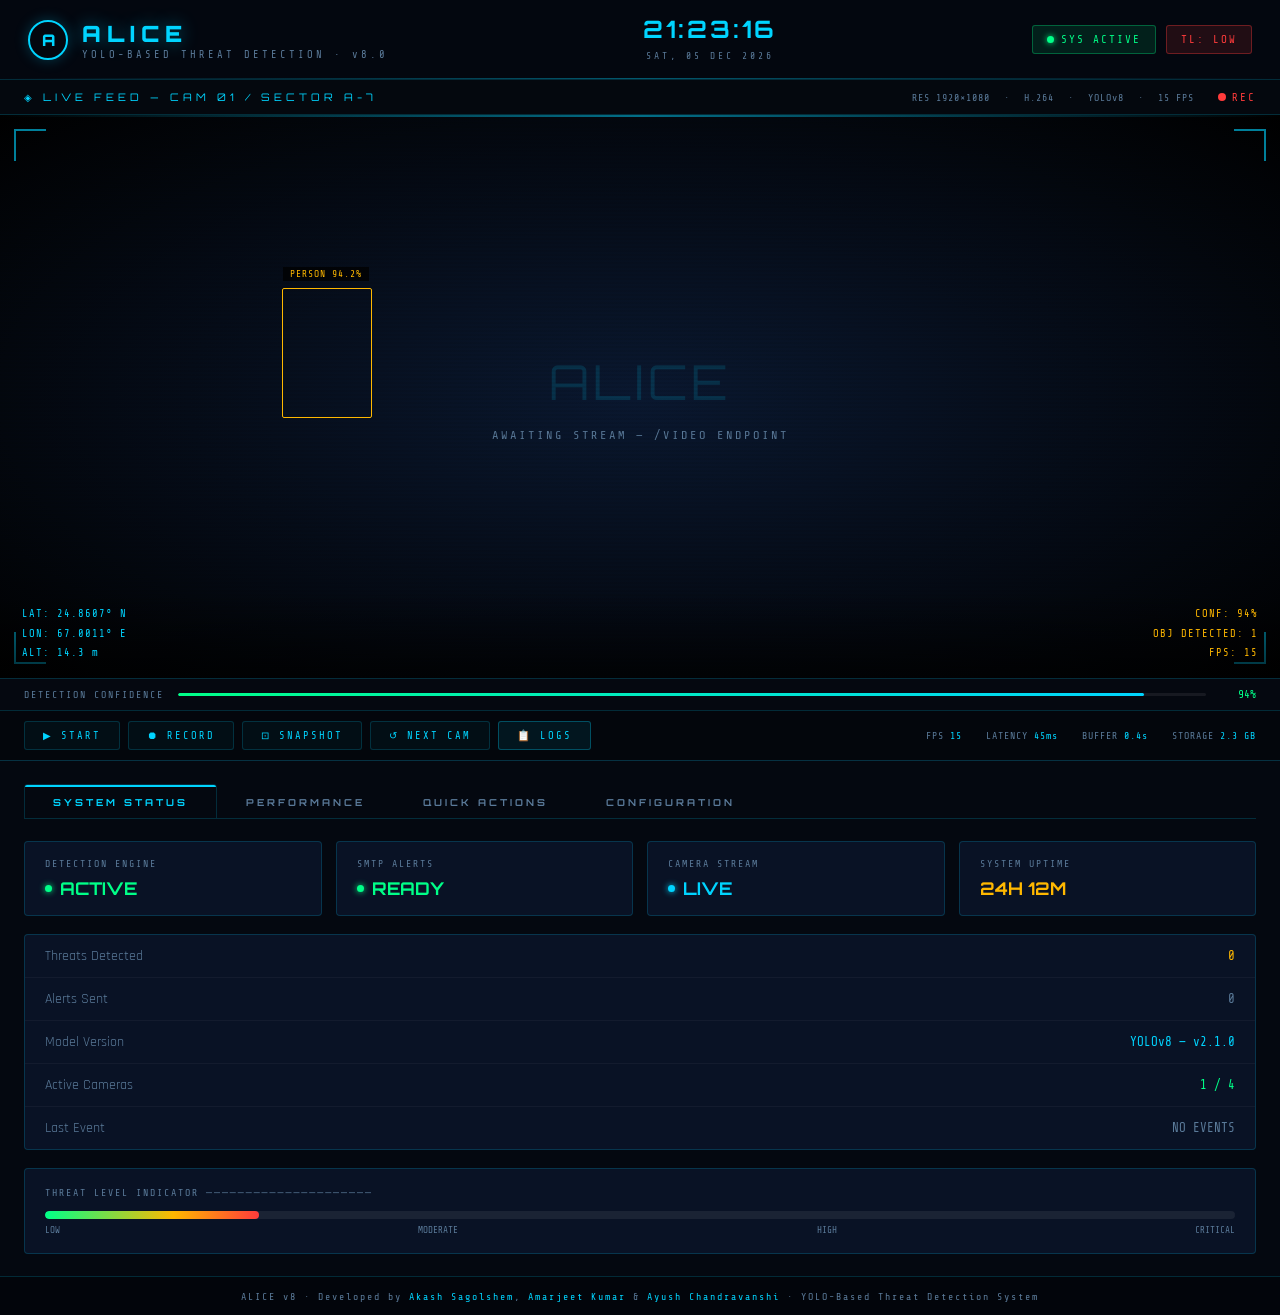
==== app/web/templates/index.html @ b87c8ad6 "Add HTML templates" ====
<!DOCTYPE html>
<html lang="en">
<head>
<meta charset="UTF-8">
<meta name="viewport" content="width=device-width, initial-scale=1.0">
<title>ALICE v8 — Threat Detection System</title>
<link href="https://fonts.googleapis.com/css2?family=Orbitron:wght@400;600;700;900&family=Share+Tech+Mono&family=Rajdhani:wght@400;500;600&display=swap" rel="stylesheet">
<style>
*{margin:0;padding:0;box-sizing:border-box}
:root{
  --cyan:#00d4ff;
  --cyan-dim:rgba(0,212,255,0.15);
  --amber:#ffb800;
  --amber-dim:rgba(255,184,0,0.12);
  --red:#ff3b3b;
  --red-dim:rgba(255,59,59,0.12);
  --green:#00ff88;
  --green-dim:rgba(0,255,136,0.1);
  --bg:#040810;
  --bg2:#070d18;
  --surface:rgba(10,20,40,0.9);
  --border:rgba(0,212,255,0.18);
  --text:#c8dff0;
  --text-dim:#5a7a99;
}
body{font-family:'Rajdhani',sans-serif;background:var(--bg);color:var(--text);min-height:100vh;overflow-x:hidden}
body::before{content:'';position:fixed;inset:0;background-image:linear-gradient(rgba(0,212,255,0.025) 1px,transparent 1px),linear-gradient(90deg,rgba(0,212,255,0.025) 1px,transparent 1px);background-size:44px 44px;pointer-events:none;z-index:0}
.app{position:relative;z-index:1}

/* HEADER */
.header{display:flex;align-items:center;justify-content:space-between;padding:14px 28px;background:rgba(4,8,16,0.97);border-bottom:1px solid var(--border);position:sticky;top:0;z-index:50}
.header::after{content:'';position:absolute;bottom:0;left:0;right:0;height:1px;background:linear-gradient(90deg,transparent,var(--cyan),transparent);opacity:0.4}
.logo-row{display:flex;align-items:center;gap:14px}
.logo-ring{width:40px;height:40px;border:2px solid var(--cyan);border-radius:50%;display:flex;align-items:center;justify-content:center;animation:spin 10s linear infinite;box-shadow:0 0 14px rgba(0,212,255,0.25)}
.logo-ring::before{content:'A';font-family:'Orbitron',sans-serif;font-size:16px;font-weight:900;color:var(--cyan);animation:spin 10s linear infinite reverse}
@keyframes spin{to{transform:rotate(360deg)}}
.logo-text h1{font-family:'Orbitron',sans-serif;font-size:1.4rem;font-weight:900;letter-spacing:6px;color:var(--cyan);text-shadow:0 0 18px rgba(0,212,255,0.45)}
.logo-text p{font-family:'Share Tech Mono',monospace;font-size:0.65rem;letter-spacing:3px;color:var(--text-dim);margin-top:2px}
.hdr-center{text-align:center}
.hdr-time{font-family:'Orbitron',sans-serif;font-size:1.5rem;font-weight:700;color:var(--cyan);display:block;letter-spacing:3px}
.hdr-date{font-family:'Share Tech Mono',monospace;font-size:0.6rem;letter-spacing:3px;color:var(--text-dim)}
.hdr-badges{display:flex;gap:10px;align-items:center}
.badge{display:flex;align-items:center;gap:7px;padding:7px 14px;border-radius:3px;font-family:'Share Tech Mono',monospace;font-size:0.68rem;letter-spacing:2px}
.badge-green{background:var(--green-dim);border:1px solid rgba(0,255,136,0.3);color:var(--green)}
.badge-red{background:var(--red-dim);border:1px solid rgba(255,59,59,0.35);color:var(--red)}
.dot{width:7px;height:7px;border-radius:50%;flex-shrink:0}
.dot-green{background:var(--green);box-shadow:0 0 6px var(--green);animation:blink 1.5s ease-in-out infinite}
.dot-red{background:var(--red);box-shadow:0 0 6px var(--red);animation:blink 1s ease-in-out infinite}
@keyframes blink{0%,100%{opacity:1}50%{opacity:0.35}}

/* CAMERA BLOCK */
.cam-block{width:100%;background:var(--bg2);border-bottom:1px solid var(--border)}
.cam-topbar{display:flex;align-items:center;justify-content:space-between;padding:10px 24px;border-bottom:1px solid var(--border);background:rgba(0,0,0,0.4)}
.cam-id{font-family:'Orbitron',sans-serif;font-size:0.65rem;letter-spacing:4px;color:var(--cyan)}
.cam-topright{display:flex;align-items:center;gap:24px}
.cam-meta{display:flex;gap:14px}
.cam-meta span{font-family:'Share Tech Mono',monospace;font-size:0.62rem;color:var(--text-dim);letter-spacing:1px}
.rec-pill{display:flex;align-items:center;gap:6px;font-family:'Share Tech Mono',monospace;font-size:0.68rem;color:var(--red);letter-spacing:2px}
.rec-dot{width:8px;height:8px;border-radius:50%;background:var(--red);animation:blink 1s ease-in-out infinite}

/* THE FEED — wide cinematic */
.cam-feed{position:relative;width:100%;padding-bottom:44%;background:#000;overflow:hidden}
.cam-feed img{position:absolute;inset:0;width:100%;height:100%;object-fit:cover}
.cam-feed-placeholder{position:absolute;inset:0;display:flex;flex-direction:column;align-items:center;justify-content:center;background:radial-gradient(ellipse at center,#0a1830 0%,#000 100%);gap:16px}
.cam-feed-placeholder .ico{font-family:'Orbitron',sans-serif;font-size:3rem;color:rgba(0,212,255,0.15);letter-spacing:4px}
.cam-feed-placeholder p{font-family:'Share Tech Mono',monospace;font-size:0.75rem;color:var(--text-dim);letter-spacing:3px}
.scanlines{position:absolute;inset:0;pointer-events:none;z-index:3;background:repeating-linear-gradient(0deg,transparent,transparent 2px,rgba(0,0,0,0.07) 2px,rgba(0,0,0,0.07) 4px)}
.sweep{position:absolute;top:0;left:0;right:0;height:2px;background:linear-gradient(90deg,transparent,rgba(0,212,255,0.5),transparent);animation:sweepDown 5s ease-in-out infinite;z-index:5;pointer-events:none}
@keyframes sweepDown{0%{top:0;opacity:0}5%{opacity:1}95%{opacity:0.4}100%{top:100%;opacity:0}}
.hud-c{position:absolute;width:32px;height:32px;border-color:var(--cyan);border-style:solid;opacity:0.6;z-index:6;pointer-events:none}
.hud-c.tl{top:14px;left:14px;border-width:2px 0 0 2px}
.hud-c.tr{top:14px;right:14px;border-width:2px 2px 0 0}
.hud-c.bl{bottom:14px;left:14px;border-width:0 0 2px 2px}
.hud-c.br{bottom:14px;right:14px;border-width:0 2px 2px 0}
.det-box{position:absolute;border:1.5px solid var(--amber);border-radius:2px;z-index:7;pointer-events:none;transition:top 0.2s ease}
.det-lbl{position:absolute;top:-22px;left:0;font-family:'Share Tech Mono',monospace;font-size:0.6rem;color:var(--amber);background:rgba(0,0,0,0.75);padding:2px 7px;letter-spacing:1px;white-space:nowrap}
.hud-strip{position:absolute;bottom:0;left:0;right:0;z-index:8;pointer-events:none;display:flex;justify-content:space-between;align-items:flex-end;padding:14px 22px;background:linear-gradient(transparent,rgba(0,0,0,0.65))}
.hud-left,.hud-right{font-family:'Share Tech Mono',monospace;font-size:0.65rem;letter-spacing:1px;line-height:1.9}
.hud-left{color:var(--cyan)}
.hud-right{color:var(--amber);text-align:right}

/* Confidence row */
.conf-row{display:flex;align-items:center;gap:14px;padding:9px 24px;background:rgba(0,0,0,0.35);border-top:1px solid var(--border)}
.conf-lbl{font-family:'Share Tech Mono',monospace;font-size:0.62rem;color:var(--text-dim);letter-spacing:2px;white-space:nowrap}
.conf-track{flex:1;height:3px;background:rgba(255,255,255,0.07);border-radius:2px;overflow:hidden}
.conf-fill{height:100%;background:linear-gradient(90deg,var(--green),var(--cyan));border-radius:2px;transition:width 0.6s ease}
.conf-num{font-family:'Share Tech Mono',monospace;font-size:0.7rem;color:var(--green);min-width:36px;text-align:right}

/* Cam footer */
.cam-footer{display:flex;align-items:center;justify-content:space-between;padding:10px 24px;border-top:1px solid var(--border);background:rgba(0,0,0,0.5)}
.cam-btns{display:flex;gap:8px}
.cbtn{padding:7px 18px;border:1px solid var(--border);border-radius:3px;background:rgba(0,212,255,0.04);color:var(--cyan);font-family:'Share Tech Mono',monospace;font-size:0.65rem;letter-spacing:2px;cursor:pointer;transition:all 0.2s}
.cbtn:hover{background:var(--cyan-dim);border-color:var(--cyan)}
.cbtn.active{background:rgba(255,59,59,0.12);border-color:var(--red);color:var(--red)}
.cam-readouts{display:flex;gap:24px}
.cread{font-family:'Share Tech Mono',monospace;font-size:0.62rem;color:var(--text-dim);letter-spacing:1px}
.cread span{color:var(--cyan)}

/* PANELS */
.panels-section{padding:22px 24px;background:var(--bg)}

/* Tab nav */
.tab-nav{display:flex;gap:0;border-bottom:1px solid var(--border);margin-bottom:22px;overflow-x:auto}
.tab-nav::-webkit-scrollbar{display:none}
.tab-btn{padding:11px 28px;border:1px solid transparent;border-bottom:none;border-radius:4px 4px 0 0;font-family:'Orbitron',sans-serif;font-size:0.6rem;font-weight:700;letter-spacing:3px;color:var(--text-dim);background:transparent;cursor:pointer;transition:all 0.2s;white-space:nowrap;position:relative;bottom:-1px}
.tab-btn:hover{color:var(--cyan)}
.tab-btn.active{border-color:var(--border);border-bottom-color:var(--bg);background:var(--bg);color:var(--cyan)}
.tab-btn.active::after{content:'';position:absolute;top:0;left:0;right:0;height:2px;background:var(--cyan);border-radius:4px 4px 0 0}
.tab-panel{display:none}
.tab-panel.active{display:block}

/* Status tab */
.status-grid{display:grid;grid-template-columns:repeat(auto-fit,minmax(200px,1fr));gap:14px;margin-bottom:18px}
.status-card{background:var(--surface);border:1px solid var(--border);border-radius:4px;padding:16px 20px}
.sc-label{font-family:'Share Tech Mono',monospace;font-size:0.62rem;color:var(--text-dim);letter-spacing:2px;margin-bottom:8px}
.sc-val{font-family:'Orbitron',sans-serif;font-size:1.1rem;font-weight:700;display:flex;align-items:center;gap:8px}
.sc-val.cyan{color:var(--cyan)}.sc-val.green{color:var(--green)}.sc-val.amber{color:var(--amber)}.sc-val.red{color:var(--red)}
.status-rows{background:var(--surface);border:1px solid var(--border);border-radius:4px;overflow:hidden;margin-bottom:18px}
.srow{display:flex;align-items:center;justify-content:space-between;padding:12px 20px;border-bottom:1px solid rgba(255,255,255,0.04)}
.srow:last-child{border-bottom:none}
.srow-lbl{font-size:0.9rem;color:var(--text-dim)}
.srow-val{font-family:'Share Tech Mono',monospace;font-size:0.78rem;display:flex;align-items:center;gap:8px}
.threat-wrap{background:var(--surface);border:1px solid var(--border);border-radius:4px;padding:18px 20px}
.threat-title{font-family:'Share Tech Mono',monospace;font-size:0.62rem;color:var(--text-dim);letter-spacing:2px;margin-bottom:12px}
.threat-track{height:8px;background:rgba(255,255,255,0.07);border-radius:4px;overflow:hidden;margin-bottom:6px}
.threat-fill{height:100%;border-radius:4px;background:linear-gradient(90deg,var(--green) 0%,var(--amber) 60%,var(--red) 100%);width:18%;transition:width 1s ease}
.threat-ticks{display:flex;justify-content:space-between;font-family:'Share Tech Mono',monospace;font-size:0.58rem;color:var(--text-dim)}

/* Performance tab */
.perf-grid{display:grid;grid-template-columns:repeat(4,1fr);gap:14px;margin-bottom:18px}
.perf-card{background:var(--surface);border:1px solid var(--border);border-radius:4px;padding:22px;text-align:center;position:relative;overflow:hidden}
.perf-card::before{content:'';position:absolute;top:0;left:0;right:0;height:2px}
.perf-card.c1::before{background:var(--green)}.perf-card.c2::before{background:var(--cyan)}.perf-card.c3::before{background:var(--amber)}.perf-card.c4::before{background:var(--red)}
.perf-val{font-family:'Orbitron',sans-serif;font-size:2.2rem;font-weight:700;display:block;margin-bottom:6px}
.perf-val.green{color:var(--green)}.perf-val.cyan{color:var(--cyan)}.perf-val.amber{color:var(--amber)}.perf-val.red{color:var(--red)}
.perf-lbl{font-family:'Share Tech Mono',monospace;font-size:0.62rem;color:var(--text-dim);letter-spacing:2px}
.mini-bars{display:grid;grid-template-columns:repeat(4,1fr);gap:12px}
.mbar-item{background:var(--surface);border:1px solid var(--border);border-radius:4px;padding:14px 16px}
.mbar-head{display:flex;justify-content:space-between;margin-bottom:8px}
.mbar-name{font-family:'Share Tech Mono',monospace;font-size:0.62rem;color:var(--text-dim);letter-spacing:1px}
.mbar-num{font-family:'Share Tech Mono',monospace;font-size:0.68rem;color:var(--cyan)}
.mbar-track{height:4px;background:rgba(255,255,255,0.07);border-radius:2px;overflow:hidden}
.mbar-fill{height:100%;border-radius:2px;transition:width 0.5s}
.mbar-fill.cyan{background:var(--cyan)}.mbar-fill.green{background:var(--green)}.mbar-fill.amber{background:var(--amber)}

/* Actions tab */
.actions-layout{display:grid;grid-template-columns:300px 1fr;gap:18px}
.action-col{display:flex;flex-direction:column;gap:12px}
.abtn{padding:16px 24px;border-radius:4px;border:1px solid;font-family:'Orbitron',sans-serif;font-size:0.65rem;font-weight:700;letter-spacing:3px;cursor:pointer;transition:all 0.25s;display:flex;align-items:center;justify-content:center;gap:12px}
.abtn-sos{background:var(--red-dim);border-color:rgba(255,59,59,0.4);color:var(--red)}
.abtn-sos:hover{background:rgba(255,59,59,0.2);box-shadow:0 0 24px rgba(255,59,59,0.2)}
.abtn-alert{background:var(--amber-dim);border-color:rgba(255,184,0,0.35);color:var(--amber)}
.abtn-alert:hover{background:rgba(255,184,0,0.18);box-shadow:0 0 24px rgba(255,184,0,0.15)}
.abtn-sec{background:rgba(0,212,255,0.05);border-color:var(--border);color:var(--cyan)}
.abtn-sec:hover{background:var(--cyan-dim);border-color:var(--cyan)}
#alert-box{display:none;padding:12px 16px;border-radius:3px;font-family:'Share Tech Mono',monospace;font-size:0.75rem;letter-spacing:1px;animation:slideIn 0.3s ease}
#alert-box.danger{background:var(--red-dim);border:1px solid rgba(255,59,59,0.4);color:var(--red)}
#alert-box.success{background:var(--green-dim);border:1px solid rgba(0,255,136,0.3);color:var(--green)}
@keyframes slideIn{from{opacity:0;transform:translateY(-6px)}to{opacity:1;transform:translateY(0)}}
.log-wrap{background:rgba(0,10,20,0.95);border:1px solid var(--border);border-radius:4px;overflow:hidden;flex:1}
.log-head-row{display:flex;align-items:center;justify-content:space-between;padding:10px 16px;border-bottom:1px solid var(--border)}
.log-title-sm{font-family:'Orbitron',sans-serif;font-size:0.6rem;letter-spacing:3px;color:var(--cyan)}
.log-body{padding:12px 14px;font-family:'Share Tech Mono',monospace;font-size:0.68rem;max-height:240px;overflow-y:auto;line-height:1.85;color:var(--text-dim)}
.log-body::-webkit-scrollbar{width:3px}
.log-body::-webkit-scrollbar-thumb{background:var(--border);border-radius:2px}
.ll.ok{color:var(--green)}.ll.err{color:var(--red)}.ll.warn{color:var(--amber)}.ll.info{color:var(--cyan)}

/* Config tab */
.config-grid{display:grid;grid-template-columns:1fr 1fr;gap:20px}
.cfg-section{background:var(--surface);border:1px solid var(--border);border-radius:4px;padding:22px}
.cfg-title{font-family:'Orbitron',sans-serif;font-size:0.6rem;letter-spacing:3px;color:var(--cyan);margin-bottom:16px;padding-bottom:10px;border-bottom:1px solid var(--border)}
.cfg-row{margin-bottom:14px}
.cfg-lbl{font-family:'Share Tech Mono',monospace;font-size:0.62rem;color:var(--text-dim);letter-spacing:2px;display:block;margin-bottom:6px}
.cfg-input{width:100%;padding:9px 14px;background:rgba(0,20,40,0.8);border:1px solid var(--border);border-radius:3px;color:var(--cyan);font-family:'Share Tech Mono',monospace;font-size:0.75rem;letter-spacing:1px;outline:none;transition:border-color 0.2s}
.cfg-input:focus{border-color:var(--cyan);box-shadow:0 0 0 2px rgba(0,212,255,0.08)}
.toggle-row2{display:flex;align-items:center;justify-content:space-between;padding:9px 0;border-bottom:1px solid rgba(255,255,255,0.04)}
.toggle-row2:last-of-type{border-bottom:none}
.tgl-lbl{font-family:'Share Tech Mono',monospace;font-size:0.65rem;color:var(--text-dim);letter-spacing:1px}
.tgl{width:38px;height:20px;border-radius:10px;background:rgba(0,212,255,0.1);border:1px solid var(--border);position:relative;cursor:pointer;transition:background 0.3s}
.tgl.on{background:rgba(0,255,136,0.15);border-color:rgba(0,255,136,0.4)}
.tgl-k{position:absolute;top:3px;left:3px;width:12px;height:12px;border-radius:50%;background:var(--text-dim);transition:all 0.3s}
.tgl.on .tgl-k{left:21px;background:var(--green)}
.cfg-save{width:100%;margin-top:18px;padding:13px;border-radius:3px;border:1px solid rgba(0,212,255,0.3);background:rgba(0,212,255,0.07);color:var(--cyan);font-family:'Orbitron',sans-serif;font-size:0.62rem;letter-spacing:3px;font-weight:700;cursor:pointer;transition:all 0.25s}
.cfg-save:hover{background:var(--cyan-dim);border-color:var(--cyan)}

.dev-bar{text-align:center;padding:14px;font-family:'Share Tech Mono',monospace;font-size:0.62rem;color:var(--text-dim);letter-spacing:2px;border-top:1px solid var(--border);background:rgba(0,0,0,0.3)}
.dev-bar span{color:var(--cyan)}

@media(max-width:960px){
  .perf-grid{grid-template-columns:repeat(2,1fr)}
  .mini-bars{grid-template-columns:1fr 1fr}
  .actions-layout,.config-grid{grid-template-columns:1fr}
  .status-grid{grid-template-columns:repeat(2,1fr)}
}
@media(max-width:560px){.cam-readouts{display:none}.tab-btn{padding:10px 16px;font-size:0.5rem}}
</style>
</head>
<body>
<div class="app">

<!-- HEADER -->
<div class="header">
  <div class="logo-row">
    <div class="logo-ring"></div>
    <div class="logo-text">
      <h1>ALICE</h1>
      <p>YOLO-BASED THREAT DETECTION · v8.0</p>
    </div>
  </div>
  <div class="hdr-center">
    <span class="hdr-time" id="clock">--:--:--</span>
    <span class="hdr-date" id="dateStr">LOADING</span>
  </div>
  <div class="hdr-badges">
    <div class="badge badge-green"><span class="dot dot-green"></span>SYS ACTIVE</div>
    <div class="badge badge-red">TL: LOW</div>
  </div>
</div>

<!-- FULL WIDTH CAMERA -->
<div class="cam-block">
  <div class="cam-topbar">
    <div class="cam-id">◈ LIVE FEED — <span id="camId">CAM 01 / SECTOR A-7</span></div>
    <div class="cam-topright">
      <div class="cam-meta">
        <span>RES 1920×1080</span><span>·</span>
        <span>H.264</span><span>·</span>
        <span>YOLOv8</span><span>·</span>
        <span id="fpsTop">15 FPS</span>
      </div>
      <div class="rec-pill"><span class="rec-dot"></span>REC</div>
    </div>
  </div>

  <div class="cam-feed" id="camFeed">
    <img id="feedImg" alt="CCTV Live Feed" style="width: 100%; height: 100%; object-fit: cover;" />
    <div class="cam-feed-placeholder" id="placeholder" style="display:flex">
      <div class="ico">ALICE</div>
      <p>AWAITING STREAM — /VIDEO ENDPOINT</p>
    </div>
    <div class="scanlines"></div>
    <div class="sweep"></div>
    <div class="hud-c tl"></div><div class="hud-c tr"></div>
    <div class="hud-c bl"></div><div class="hud-c br"></div>
    <div class="det-box" id="detBox" style="top:28%;left:22%;width:90px;height:130px">
      <span class="det-lbl">PERSON 94.2%</span>
    </div>
    <div class="hud-strip">
      <div class="hud-left">
        <span>LAT: 24.8607° N</span><br>
        <span>LON: 67.0011° E</span><br>
        <span>ALT: 14.3 m</span>
      </div>
      <div class="hud-right">
        <span>CONF: <span id="confHud">94%</span></span><br>
        <span>OBJ DETECTED: 1</span><br>
        <span id="fpsHud">FPS: 15</span>
      </div>
    </div>
  </div>

  <div class="conf-row">
    <span class="conf-lbl">DETECTION CONFIDENCE</span>
    <div class="conf-track"><div class="conf-fill" id="confFill" style="width:94%"></div></div>
    <span class="conf-num" id="confVal">94%</span>
  </div>

  <div class="cam-footer">
    <div class="cam-btns">
      <button class="cbtn" id="streamBtn" onclick="toggleStream(this)">▶ START</button>
      <button class="cbtn" id="recBtn" onclick="toggleRec(this)">⏺ RECORD</button>
      <button class="cbtn" onclick="snapShot()">⊡ SNAPSHOT</button>
      <button class="cbtn" onclick="cycleCamera()">↺ NEXT CAM</button>
      <button class="cbtn" onclick="window.location.href='/logs'" style="background:rgba(0,212,255,0.08);border-color:rgba(0,212,255,0.3);">📋 LOGS</button>
    </div>
    <div class="cam-readouts">
      <span class="cread">FPS <span id="fpsVal">15</span></span>
      <span class="cread">LATENCY <span>45ms</span></span>
      <span class="cread">BUFFER <span>0.4s</span></span>
      <span class="cread">STORAGE <span>2.3 GB</span></span>
    </div>
  </div>
</div>

<!-- TABBED PANELS BELOW -->
<div class="panels-section">
  <div class="tab-nav">
    <button class="tab-btn active" onclick="switchTab('status',this)">SYSTEM STATUS</button>
    <button class="tab-btn" onclick="switchTab('performance',this)">PERFORMANCE</button>
    <button class="tab-btn" onclick="switchTab('actions',this)">QUICK ACTIONS</button>
    <button class="tab-btn" onclick="switchTab('config',this)">CONFIGURATION</button>
  </div>

  <!-- STATUS -->
  <div class="tab-panel active" id="tab-status">
    <div class="status-grid">
      <div class="status-card">
        <div class="sc-label">DETECTION ENGINE</div>
        <div class="sc-val green"><span class="dot dot-green"></span>ACTIVE</div>
      </div>
      <div class="status-card">
        <div class="sc-label">SMTP ALERTS</div>
        <div class="sc-val green"><span class="dot dot-green"></span>READY</div>
      </div>
      <div class="status-card">
        <div class="sc-label">CAMERA STREAM</div>
        <div class="sc-val cyan"><span class="dot" style="background:var(--cyan);box-shadow:0 0 6px var(--cyan)"></span>LIVE</div>
      </div>
      <div class="status-card">
        <div class="sc-label">SYSTEM UPTIME</div>
        <div class="sc-val amber">24H 12M</div>
      </div>
    </div>
    <div class="status-rows">
      <div class="srow"><span class="srow-lbl">Threats Detected</span><span class="srow-val" style="color:var(--amber)">0</span></div>
      <div class="srow"><span class="srow-lbl">Alerts Sent</span><span class="srow-val" style="color:var(--text-dim)">0</span></div>
      <div class="srow"><span class="srow-lbl">Model Version</span><span class="srow-val" style="color:var(--cyan)">YOLOv8 — v2.1.0</span></div>
      <div class="srow"><span class="srow-lbl">Active Cameras</span><span class="srow-val" style="color:var(--green)">1 / 4</span></div>
      <div class="srow"><span class="srow-lbl">Last Event</span><span class="srow-val" style="color:var(--text-dim)" id="lastEvt">NO EVENTS</span></div>
    </div>
    <div class="threat-wrap">
      <div class="threat-title">THREAT LEVEL INDICATOR ─────────────────────</div>
      <div class="threat-track"><div class="threat-fill"></div></div>
      <div class="threat-ticks"><span>LOW</span><span>MODERATE</span><span>HIGH</span><span>CRITICAL</span></div>
    </div>
  </div>

  <!-- PERFORMANCE -->
  <div class="tab-panel" id="tab-performance">
    <div class="perf-grid">
      <div class="perf-card c1"><span class="perf-val green">94.2%</span><span class="perf-lbl">ACCURACY</span></div>
      <div class="perf-card c2"><span class="perf-val cyan">45ms</span><span class="perf-lbl">LATENCY</span></div>
      <div class="perf-card c3"><span class="perf-val amber" id="fpsPerfCard">15</span><span class="perf-lbl">FPS</span></div>
      <div class="perf-card c4"><span class="perf-val red">2.3 GB</span><span class="perf-lbl">STORAGE USED</span></div>
    </div>
    <div class="mini-bars">
      <div class="mbar-item"><div class="mbar-head"><span class="mbar-name">CPU USAGE</span><span class="mbar-num" id="cpuNum">62%</span></div><div class="mbar-track"><div class="mbar-fill cyan" id="cpuBar" style="width:62%"></div></div></div>
      <div class="mbar-item"><div class="mbar-head"><span class="mbar-name">GPU USAGE</span><span class="mbar-num" id="gpuNum">78%</span></div><div class="mbar-track"><div class="mbar-fill green" id="gpuBar" style="width:78%"></div></div></div>
      <div class="mbar-item"><div class="mbar-head"><span class="mbar-name">RAM USAGE</span><span class="mbar-num" id="ramNum">54%</span></div><div class="mbar-track"><div class="mbar-fill amber" id="ramBar" style="width:54%"></div></div></div>
      <div class="mbar-item"><div class="mbar-head"><span class="mbar-name">NETWORK I/O</span><span class="mbar-num" id="netNum">38%</span></div><div class="mbar-track"><div class="mbar-fill cyan" id="netBar" style="width:38%"></div></div></div>
    </div>
  </div>

  <!-- QUICK ACTIONS -->
  <div class="tab-panel" id="tab-actions">
    <div class="actions-layout">
      <div class="action-col">
        <button class="abtn abtn-sos" onclick="triggerSOS()">⚠ MANUAL SOS</button>
        <button class="abtn abtn-alert" onclick="sendAlert()">▲ SEND ALERT</button>
        <button class="abtn abtn-sec" href='/app/web/templates/logs.html'> VIEW LOGS</button>
        <button class="abtn abtn-sec" onclick="downloadLogs()">⬇ EXPORT LOGS</button>
        <div id="alert-box"></div>
      </div>
      <div class="log-wrap">
        <div class="log-head-row">
          <span class="log-title-sm">SYSTEM LOGS</span>
          <button class="cbtn" onclick="downloadLogs()" style="padding:4px 12px">⬇ EXPORT</button>
        </div>
        <div class="log-body" id="logBody">
          <div class="ll ok">[INIT] ── System initialized successfully</div>
          <div class="ll info">[LOAD] ── Detection model v2.1.0 loaded</div>
          <div class="ll ok">[SMTP] ── Mail server configured</div>
          <div class="ll ok">[CAM] ── Video stream at 1080p/15fps</div>
          <div class="ll info">[IDLE] ── Monitoring active...</div>
        </div>
      </div>
    </div>
  </div>

  <!-- CONFIGURATION -->
  <div class="tab-panel" id="tab-config">
    <div class="config-grid">
      <div class="cfg-section">
        <div class="cfg-title">ALERT SETTINGS</div>
        <div class="cfg-row"><label class="cfg-lbl">OPERATOR EMAIL</label><input type="email" class="cfg-input" placeholder="operator@domain.com" id="emailInput"></div>
        <div class="cfg-row"><label class="cfg-lbl">ALERT THRESHOLD (%)</label><input type="number" class="cfg-input" value="75" id="threshInput"></div>
        <div class="cfg-row"><label class="cfg-lbl">SMTP SERVER</label><input type="text" class="cfg-input" placeholder="smtp.gmail.com:587"></div>
        <div class="toggle-row2"><span class="tgl-lbl">EMAIL NOTIFICATIONS</span><div class="tgl on" onclick="this.classList.toggle('on')"><div class="tgl-k" style="left:21px"></div></div></div>
        <div class="toggle-row2"><span class="tgl-lbl">AUDIO ALERT</span><div class="tgl" onclick="this.classList.toggle('on')"><div class="tgl-k"></div></div></div>
      </div>
      <div class="cfg-section">
        <div class="cfg-title">DETECTION SETTINGS</div>
        <div class="cfg-row"><label class="cfg-lbl">CONFIDENCE MIN (%)</label><input type="number" class="cfg-input" value="60"></div>
        <div class="cfg-row"><label class="cfg-lbl">DETECTION CLASSES</label><input type="text" class="cfg-input" value="person, weapon, vehicle"></div>
        <div class="cfg-row"><label class="cfg-lbl">MAX OBJECTS / FRAME</label><input type="number" class="cfg-input" value="10"></div>
        <div class="toggle-row2"><span class="tgl-lbl">AUTO RECORD ON DETECT</span><div class="tgl on" onclick="this.classList.toggle('on')"><div class="tgl-k" style="left:21px"></div></div></div>
        <div class="toggle-row2"><span class="tgl-lbl">NIGHT MODE ENHANCE</span><div class="tgl" onclick="this.classList.toggle('on')"><div class="tgl-k"></div></div></div>
      </div>
    </div>
    <button class="cfg-save" onclick="saveSettings()">💾 SAVE CONFIGURATION</button>
  </div>
</div>

<div class="dev-bar">
  ALICE v8 · Developed by <span>Akash Sagolshem</span>, <span>Amarjeet Kumar</span> &amp; <span>Ayush Chandravanshi</span> · YOLO-Based Threat Detection System
</div>

</div>
<script>
function updateClock(){
  const n=new Date();
  document.getElementById('clock').textContent=n.toLocaleTimeString('en-GB',{hour12:false});
  document.getElementById('dateStr').textContent=n.toLocaleDateString('en-GB',{weekday:'short',day:'2-digit',month:'short',year:'numeric'}).toUpperCase();
}
updateClock();setInterval(updateClock,1000);

function switchTab(id,btn){
  document.querySelectorAll('.tab-panel').forEach(p=>p.classList.remove('active'));
  document.querySelectorAll('.tab-btn').forEach(b=>b.classList.remove('active'));
  document.getElementById('tab-'+id).classList.add('active');
  btn.classList.add('active');
}

let camIdx=1;
function cycleCamera(){camIdx=camIdx>=4?1:camIdx+1;document.getElementById('camId').textContent='CAM 0'+camIdx+' / SECTOR A-'+(camIdx+6);addLog('Switched to CAM 0'+camIdx,'info')}
let streaming=false,recording=false;
function toggleStream(btn){streaming=!streaming;btn.textContent=streaming?'⏸ PAUSE':'▶ START';btn.classList.toggle('active',streaming);addLog(streaming?'Video stream started':'Video stream paused',streaming?'ok':'warn')}
function toggleRec(btn){recording=!recording;btn.textContent=recording?'⏹ STOP':'⏺ RECORD';btn.classList.toggle('active',recording);addLog(recording?'Recording started':'Recording stopped',recording?'ok':'warn')}
function snapShot(){addLog('Snapshot saved — frame_'+Date.now()+'.jpg','ok')}

function triggerSOS(){showAlert('🚨 SOS TRIGGERED — Emergency dispatched.','danger');addLog('MANUAL SOS triggered','err');document.getElementById('lastEvt').textContent=ts()+' — SOS TRIGGERED'}
function sendAlert(){showAlert('▲ Alert sent to registered email.','success');addLog('Manual alert sent via SMTP','ok');document.getElementById('lastEvt').textContent=ts()+' — ALERT SENT'}
function showAlert(msg,type){const el=document.getElementById('alert-box');el.textContent=msg;el.className=type;el.style.display='block';setTimeout(()=>{el.style.display='none'},4000)}
function saveSettings(){const e=document.getElementById('emailInput').value;if(!e){addLog('Error: email required','err');return}addLog('Config saved — '+e,'ok');showAlert('✓ Configuration saved','success')}
function downloadLogs(){const txt=document.getElementById('logBody').innerText;const a=document.createElement('a');a.href='data:text/plain;charset=utf-8,'+encodeURIComponent(txt);a.download='alice-logs-'+Date.now()+'.txt';a.click();addLog('Logs exported','ok')}

function ts(){return new Date().toLocaleTimeString('en-GB',{hour12:false})}
function addLog(msg,type='info'){const lb=document.getElementById('logBody');const d=document.createElement('div');d.className='ll '+type;d.textContent='['+ts()+'] ── '+msg;lb.appendChild(d);lb.scrollTop=lb.scrollHeight}

setInterval(()=>{
  const f=13+Math.floor(Math.random()*4);
  ['fpsVal','fpsPerfCard'].forEach(id=>{const el=document.getElementById(id);if(el)el.textContent=f});
  document.getElementById('fpsTop').textContent=f+' FPS';
  document.getElementById('fpsHud').textContent='FPS: '+f;
},2000);

setInterval(()=>{
  const v=90+Math.floor(Math.random()*8);
  document.getElementById('confFill').style.width=v+'%';
  document.getElementById('confVal').textContent=v+'%';
  document.getElementById('confHud').textContent=v+'%';
},3000);

function rnd(base,range){return Math.min(99,Math.max(10,base+Math.floor((Math.random()-0.5)*range)))}
setInterval(()=>{
  [['cpu',62,14,'cyan'],['gpu',78,10,'green'],['ram',54,8,'amber'],['net',38,18,'cyan']].forEach(([k,b,r])=>{
    const v=rnd(b,r);
    document.getElementById(k+'Num').textContent=v+'%';
    document.getElementById(k+'Bar').style.width=v+'%';
  });
},3500);

let dy=28,dd=1;
setInterval(()=>{dy+=dd*0.25;if(dy>31||dy<25)dd*=-1;const b=document.getElementById('detBox');if(b)b.style.top=dy+'%';},120);

/* MJPEG Stream Handler */
function startMJPEGStream() {
  const img = document.getElementById('feedImg');
  const placeholder = document.getElementById('placeholder');
  
  fetch('/video')
    .then(response => {
      const reader = response.body.getReader();
      const decoder = new TextDecoder();
      let buffer = '';
      
      function readChunk() {
        reader.read().then(({done, value}) => {
          if (done) {
            console.log('Stream ended');
            placeholder.style.display = 'flex';
            return;
          }
          
          buffer += decoder.decode(value, {stream: true});
          
          // Look for JPEG frames between boundaries
          const parts = buffer.split('--frame');
          
          if (parts.length > 1) {
            // Process all complete frames
            for (let i = 1; i < parts.length - 1; i++) {
              const frame = parts[i];
              
              // Extract JPEG data
              const jpegMatch = frame.match(/\xff\xd8[\s\S]*?\xff\xd9/);
              if (jpegMatch) {
                try {
                  const blob = new Blob([jpegMatch[0]], {type: 'image/jpeg'});
                  const url = URL.createObjectURL(blob);
                  
                  // Update image and hide placeholder
                  img.onload = function() {
                    placeholder.style.display = 'none';
                    URL.revokeObjectURL(url);
                  };
                  img.src = url;
                } catch(e) {
                  console.error('Error processing frame:', e);
                }
              }
            }
            
            // Keep unprocessed data in buffer
            buffer = parts[parts.length - 1];
          }
          
          readChunk();
        });
      }
      
      readChunk();
    })
    .catch(error => {
      console.error('Stream error:', error);
      placeholder.style.display = 'flex';
    });
}

// Start stream when page loads
if (document.readyState === 'loading') {
  document.addEventListener('DOMContentLoaded', startMJPEGStream);
} else {
  startMJPEGStream();
}
</script>
</body>
</html>
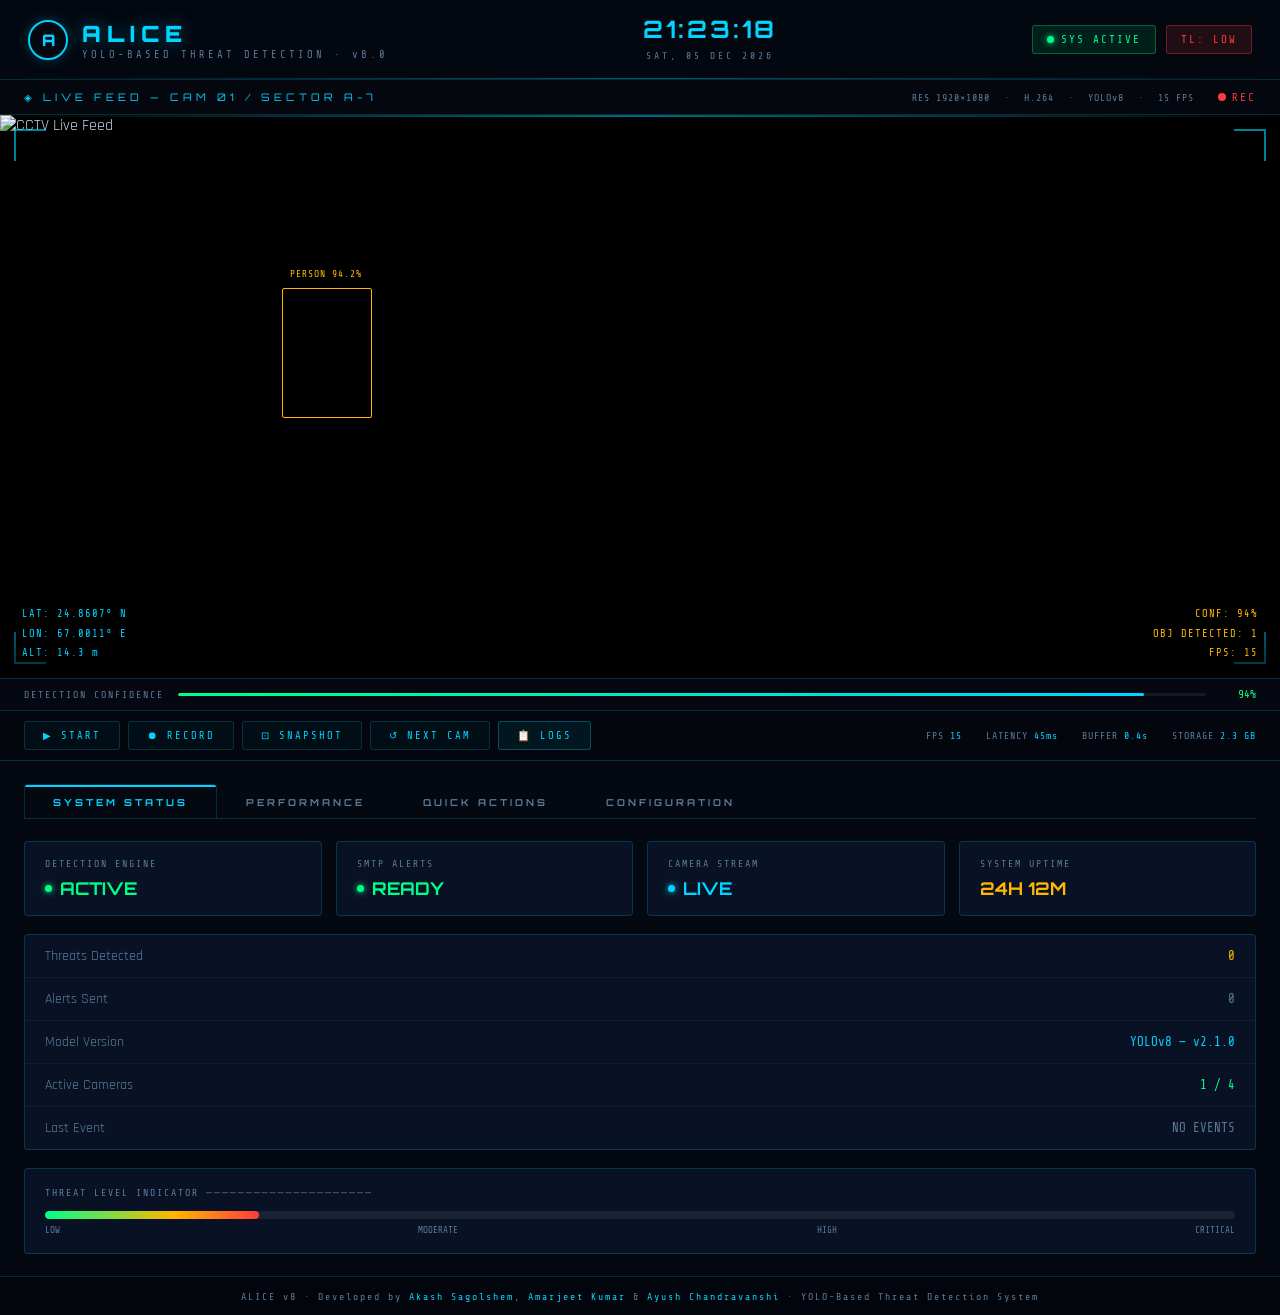
==== commit c20a9315: "feat: Add high-precision models and smart threat logging - Added 19 new high-precision models from H" ====
--- a/app/web/templates/index.html
+++ b/app/web/templates/index.html
@@ -233,8 +233,8 @@
   </div>
 
   <div class="cam-feed" id="camFeed">
-    <img id="feedImg" alt="CCTV Live Feed" style="width: 100%; height: 100%; object-fit: cover;" />
-    <div class="cam-feed-placeholder" id="placeholder" style="display:flex">
+    <img id="feedImg" alt="CCTV Live Feed" src="/video" style="width: 100%; height: 100%; object-fit: cover;" />
+    <div class="cam-feed-placeholder" id="placeholder" style="display:none">
       <div class="ico">ALICE</div>
       <p>AWAITING STREAM — /VIDEO ENDPOINT</p>
     </div>
@@ -453,68 +453,19 @@
 let dy=28,dd=1;
 setInterval(()=>{dy+=dd*0.25;if(dy>31||dy<25)dd*=-1;const b=document.getElementById('detBox');if(b)b.style.top=dy+'%';},120);
 
-/* MJPEG Stream Handler */
+/* MJPEG Stream Handler - Direct image source method */
 function startMJPEGStream() {
   const img = document.getElementById('feedImg');
   const placeholder = document.getElementById('placeholder');
   
-  fetch('/video')
-    .then(response => {
-      const reader = response.body.getReader();
-      const decoder = new TextDecoder();
-      let buffer = '';
-      
-      function readChunk() {
-        reader.read().then(({done, value}) => {
-          if (done) {
-            console.log('Stream ended');
-            placeholder.style.display = 'flex';
-            return;
-          }
-          
-          buffer += decoder.decode(value, {stream: true});
-          
-          // Look for JPEG frames between boundaries
-          const parts = buffer.split('--frame');
-          
-          if (parts.length > 1) {
-            // Process all complete frames
-            for (let i = 1; i < parts.length - 1; i++) {
-              const frame = parts[i];
-              
-              // Extract JPEG data
-              const jpegMatch = frame.match(/\xff\xd8[\s\S]*?\xff\xd9/);
-              if (jpegMatch) {
-                try {
-                  const blob = new Blob([jpegMatch[0]], {type: 'image/jpeg'});
-                  const url = URL.createObjectURL(blob);
-                  
-                  // Update image and hide placeholder
-                  img.onload = function() {
-                    placeholder.style.display = 'none';
-                    URL.revokeObjectURL(url);
-                  };
-                  img.src = url;
-                } catch(e) {
-                  console.error('Error processing frame:', e);
-                }
-              }
-            }
-            
-            // Keep unprocessed data in buffer
-            buffer = parts[parts.length - 1];
-          }
-          
-          readChunk();
-        });
-      }
-      
-      readChunk();
-    })
-    .catch(error => {
-      console.error('Stream error:', error);
-      placeholder.style.display = 'flex';
-    });
+  img.onload = function() {
+    placeholder.style.display = 'none';
+  };
+  
+  img.onerror = function() {
+    placeholder.style.display = 'flex';
+    console.error('Failed to load video stream');
+  };
 }
 
 // Start stream when page loads
